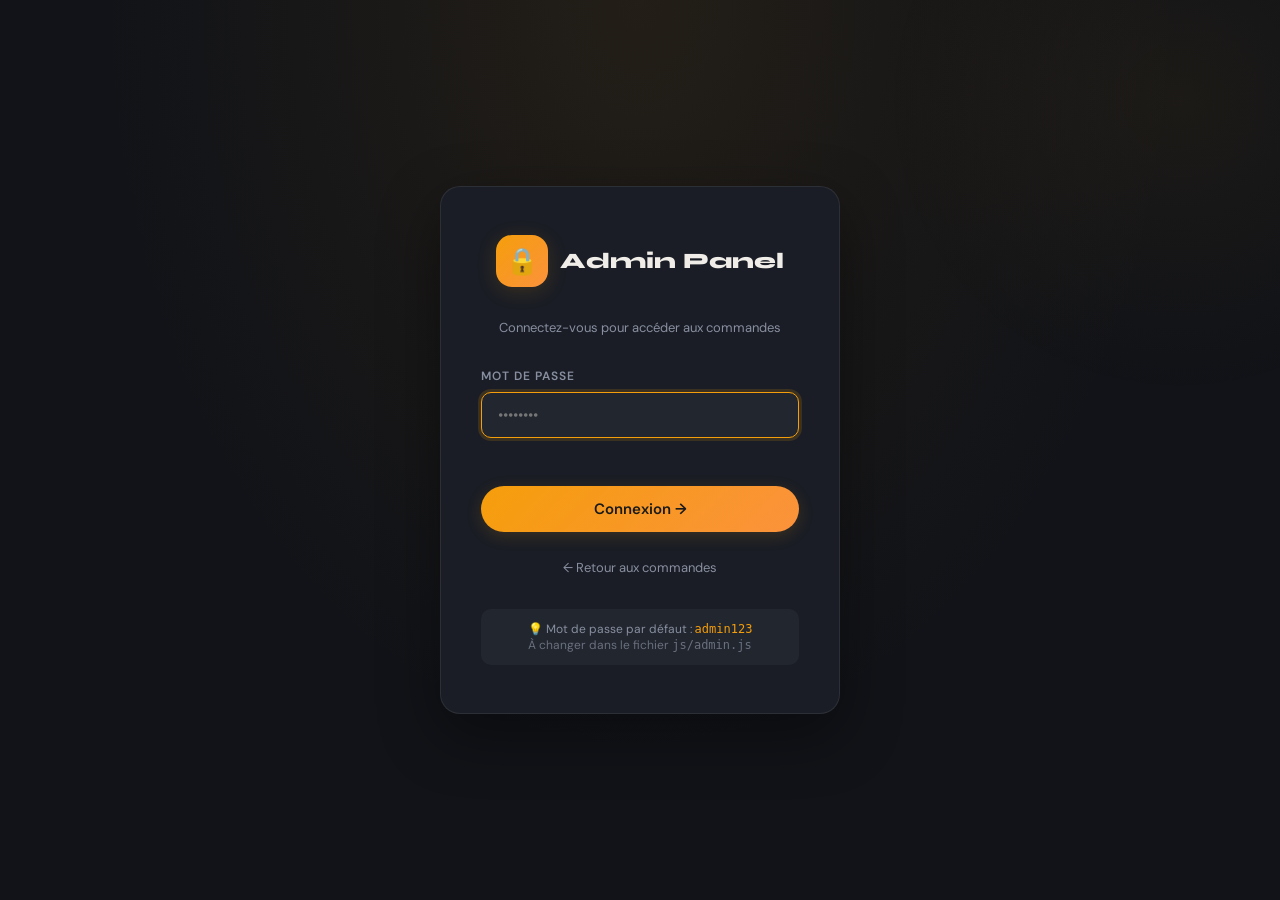
==== admin.html @ c1711d91 "Add files via upload" ====
<!DOCTYPE html>
<html lang="fr">
<head>
  <meta charset="UTF-8">
  <meta name="viewport" content="width=device-width, initial-scale=1.0">
  <title>Admin – CuisineOrder</title>
  <link rel="stylesheet" href="css/style.css">
  <style>
    body::before {
      content: '';
      position: fixed;
      top: -200px; right: -200px;
      width: 600px; height: 600px;
      background: radial-gradient(circle, rgba(245,158,11,.05) 0%, transparent 70%);
      pointer-events: none;
    }
  </style>
</head>
<body>

<!-- ── HEADER (Admin) ── -->
<header class="header" id="adminHeader" style="display:none">
  <a href="index.html" class="header-logo">
    <div class="logo-icon">🍕</div>
    <span class="logo-text">CuisineOrder</span>
  </a>
  <div style="display:flex;align-items:center;gap:8px;">
    <span style="font-size:12px;color:var(--text-muted);font-weight:500;">🔒 Panel Admin</span>
  </div>
  <div class="header-actions">
    <a href="index.html" class="btn btn-ghost">← Commandes</a>
    <button class="btn btn-danger" id="btnLogout">Déconnexion</button>
  </div>
</header>

<!-- ── LOGIN SCREEN ── -->
<div class="login-screen" id="loginScreen">
  <div class="login-card">
    <div class="login-logo">
      <div class="login-logo-icon">🔒</div>
      <div class="login-logo-text">Admin Panel</div>
    </div>
    <p class="login-sub">Connectez-vous pour accéder aux commandes</p>

    <form id="loginForm">
      <div class="form-group">
        <label class="form-label" for="passwordInput">Mot de passe</label>
        <input type="password" class="form-input" id="passwordInput"
               placeholder="••••••••" autocomplete="current-password">
      </div>
      <div class="login-error" id="loginError"></div>
      <button type="submit" class="btn btn-primary" style="width:100%;justify-content:center;font-size:15px;padding:13px;">
        Connexion →
      </button>
    </form>

    <div style="margin-top:24px;text-align:center;">
      <a href="index.html" style="font-size:13px;color:var(--text-muted);text-decoration:none;">
        ← Retour aux commandes
      </a>
    </div>

    <div style="margin-top:32px;padding:12px;background:var(--bg-3);border-radius:10px;font-size:12px;color:var(--text-muted);text-align:center;">
      💡 Mot de passe par défaut : <code style="color:var(--accent)">admin123</code><br>
      <span style="opacity:.7">À changer dans le fichier <code>js/admin.js</code></span>
    </div>
  </div>
</div>

<!-- ── DASHBOARD ── -->
<div id="dashboard" style="display:none">
  <div class="dashboard">

    <div class="dashboard-header">
      <div>
        <h1 class="section-title">📊 Tableau de Bord</h1>
        <p class="section-sub">Gérez toutes les commandes passées</p>
      </div>
      <div style="display:flex;gap:10px;flex-wrap:wrap;">
        <button class="btn btn-ghost" id="btnExport">📥 Export CSV</button>
        <button class="btn btn-danger" id="btnDeleteAll">🗑️ Tout supprimer</button>
      </div>
    </div>

    <!-- Stats -->
    <div class="stats-grid">
      <div class="stat-card">
        <div class="stat-value" id="statTotal">0</div>
        <div class="stat-label">Total commandes</div>
      </div>
      <div class="stat-card">
        <div class="stat-value" id="statPending" style="color:#f59e0b">0</div>
        <div class="stat-label">En attente</div>
      </div>
      <div class="stat-card">
        <div class="stat-value" id="statDone" style="color:#22c55e">0</div>
        <div class="stat-label">Reçues</div>
      </div>
      <div class="stat-card">
        <div class="stat-value" id="statWeek" style="color:#60a5fa">0</div>
        <div class="stat-label">Cette semaine</div>
      </div>
    </div>

    <!-- Filters -->
    <div class="orders-toolbar">
      <select class="filter-select" id="filterStatus">
        <option value="all">Tous les statuts</option>
        <option value="en_attente">⏳ En attente</option>
        <option value="en_cours">🔄 En cours</option>
        <option value="reçue">✅ Reçue</option>
      </select>
      <input type="text" class="filter-input" id="filterSearch"
             placeholder="🔍 Rechercher…">
    </div>

    <!-- Orders list -->
    <div id="ordersList">
      <!-- Généré par JS -->
    </div>
  </div>
</div>

<!-- Toast -->
<div class="toast" id="toast"></div>

<script src="js/products.js"></script>
<script src="js/admin.js"></script>
<script>
  // Show header when dashboard is visible
  const obs = new MutationObserver(() => {
    const dash = document.getElementById('dashboard');
    const hdr  = document.getElementById('adminHeader');
    if (dash && dash.style.display !== 'none') hdr.style.display = 'flex';
    else hdr.style.display = 'none';
  });
  obs.observe(document.getElementById('dashboard'), { attributes: true });
</script>
</body>
</html>
---- css/style.css ----
@import url('https://fonts.googleapis.com/css2?family=Syne:wght@700;800&family=DM+Sans:wght@400;500;600&family=Noto+Sans+Bengali:wght@400;600;700&display=swap');

:root {
  --bg:#111318; --bg-2:#1a1d25; --bg-3:#22262f;
  --border:rgba(255,255,255,.08); --text:#f0ede8; --text-muted:#888fa0;
  --accent:#f59e0b; --accent-2:#fb923c; --accent-glow:rgba(245,158,11,.15);
  --red:#ef4444; --green:#22c55e; --radius:14px; --shadow:0 4px 24px rgba(0,0,0,.4);
  --header-h:64px; --mob-header-h:56px; --bottom-nav-h:68px;
}

*,*::before,*::after{box-sizing:border-box;margin:0;padding:0}
html{font-size:16px;-webkit-text-size-adjust:100%}
body{font-family:'DM Sans',sans-serif;background:var(--bg);color:var(--text);min-height:100vh;overflow-x:hidden}
::-webkit-scrollbar{width:5px;height:5px}
::-webkit-scrollbar-track{background:var(--bg-2)}
::-webkit-scrollbar-thumb{background:var(--bg-3);border-radius:3px}

.btn{display:inline-flex;align-items:center;gap:6px;padding:9px 18px;border-radius:30px;font-family:'DM Sans',sans-serif;font-size:13px;font-weight:600;cursor:pointer;border:none;transition:all .2s;text-decoration:none;white-space:nowrap;-webkit-tap-highlight-color:transparent}
.btn-primary{background:linear-gradient(135deg,var(--accent),var(--accent-2));color:#1a1a1a;box-shadow:0 4px 16px var(--accent-glow)}
.btn-primary:hover{transform:translateY(-1px);box-shadow:0 6px 20px var(--accent-glow)}
.btn-primary:active{transform:scale(.97)}
.btn-ghost{background:var(--bg-3);color:var(--text);border:1px solid var(--border)}
.btn-ghost:hover{border-color:var(--accent)}
.btn-danger{background:rgba(239,68,68,.15);color:var(--red);border:1px solid rgba(239,68,68,.3)}
.btn-danger:hover{background:rgba(239,68,68,.25)}

/* ── SHARED PRODUCT + CART ── */
.product-card{background:var(--bg-2);border:1px solid var(--border);border-radius:12px;overflow:hidden;transition:transform .2s,border-color .2s,box-shadow .2s}
.product-card.in-cart{border-color:rgba(245,158,11,.5);box-shadow:0 0 0 1px var(--accent-glow)}
.product-img-wrap{position:relative;aspect-ratio:4/3;overflow:hidden;background:var(--bg-3)}
.product-img-wrap img{width:100%;height:100%;object-fit:cover;transition:transform .3s}
.product-cat-badge{position:absolute;top:7px;left:7px;width:26px;height:26px;border-radius:50%;display:flex;align-items:center;justify-content:center;font-size:13px;backdrop-filter:blur(4px);border:1px solid rgba(255,255,255,.15)}
.cart-indicator{position:absolute;top:7px;right:7px;width:24px;height:24px;background:var(--accent);border-radius:50%;display:flex;align-items:center;justify-content:center;font-size:11px;font-weight:700;color:#1a1a1a}
.product-info{padding:10px 12px}
.product-name{font-family:'Syne',sans-serif;font-size:13px;font-weight:700;margin-bottom:1px;line-height:1.25}
.product-name-bn{font-family:'Noto Sans Bengali',sans-serif;font-size:11px;font-weight:600;color:var(--accent);margin-bottom:6px;line-height:1.35}
.product-unit{font-size:10px;color:var(--text-muted);margin-bottom:8px}
.product-qty-controls{display:flex;align-items:center;gap:5px}
.qty-btn{width:32px;height:32px;border-radius:8px;border:1px solid var(--border);background:var(--bg-3);color:var(--text);font-size:18px;cursor:pointer;display:flex;align-items:center;justify-content:center;transition:all .15s;flex-shrink:0;line-height:1;-webkit-tap-highlight-color:transparent}
.qty-btn:active:not(:disabled){transform:scale(.91)}
.qty-btn:disabled{opacity:.3}
.qty-btn.plus{background:var(--accent);color:#1a1a1a;border-color:var(--accent)}
.qty-input{flex:1;height:32px;background:var(--bg-3);border:1px solid var(--border);border-radius:8px;color:var(--text);font-family:'DM Sans',sans-serif;font-size:14px;font-weight:600;text-align:center;outline:none;-moz-appearance:textfield;min-width:0}
.qty-input::-webkit-outer-spin-button,.qty-input::-webkit-inner-spin-button{-webkit-appearance:none}
.qty-input:focus{border-color:var(--accent)}

.cart-empty{display:flex;flex-direction:column;align-items:center;justify-content:center;height:200px;gap:8px;color:var(--text-muted);text-align:center}
.cart-empty-icon{font-size:40px;opacity:.5}
.cart-empty small{font-size:12px;opacity:.7}
.cart-section{margin-bottom:16px}
.cart-section-title{font-size:10px;font-weight:700;text-transform:uppercase;letter-spacing:1px;padding-bottom:6px;border-bottom:1px solid var(--border);margin-bottom:8px}
.cart-item{display:flex;align-items:center;justify-content:space-between;padding:7px 4px;border-radius:6px;transition:background .15s}
.cart-item:hover{background:var(--bg-3)}
.cart-item-names{display:flex;flex-direction:column;flex:1;min-width:0}
.cart-item-name{font-size:12px;white-space:nowrap;overflow:hidden;text-overflow:ellipsis}
.cart-item-name-bn{font-family:'Noto Sans Bengali',sans-serif;font-size:11px;color:var(--accent);font-weight:600;white-space:nowrap;overflow:hidden;text-overflow:ellipsis}
.cart-item-right{display:flex;align-items:center;gap:8px}
.cart-item-qty{font-size:12px;font-weight:600;color:var(--accent);white-space:nowrap}
.cart-item-remove{width:20px;height:20px;border-radius:50%;background:none;border:1px solid var(--border);color:var(--text-muted);font-size:14px;cursor:pointer;display:flex;align-items:center;justify-content:center;transition:all .15s;line-height:1}
.cart-item-remove:hover{background:var(--red);color:white;border-color:var(--red)}

.empty-state{grid-column:1/-1;text-align:center;padding:60px 20px;color:var(--text-muted)}
.empty-icon{font-size:48px;margin-bottom:12px}

.toast{position:fixed;left:50%;transform:translateX(-50%) translateY(30px);background:var(--bg-3);color:var(--text);padding:11px 22px;border-radius:30px;font-size:14px;font-weight:500;border:1px solid var(--border);box-shadow:var(--shadow);z-index:9999;transition:transform .3s cubic-bezier(.34,1.56,.64,1),opacity .3s;opacity:0;pointer-events:none;white-space:nowrap}
.toast.show{transform:translateX(-50%) translateY(0);opacity:1}
.toast.error{border-color:rgba(239,68,68,.4)}

/* ════════════════════════════
   DESKTOP  ≥ 900px
════════════════════════════ */
@media(min-width:900px){
  .toast{bottom:24px}
  .mobile-header,.mobile-cat-chips,.mobile-fab,.mobile-bottom-nav,.cart-overlay,.cart-bottom-sheet{display:none!important}

  .header{position:sticky;top:0;z-index:100;background:rgba(17,19,24,.92);backdrop-filter:blur(16px);border-bottom:1px solid var(--border);padding:0 24px;height:var(--header-h);display:flex;align-items:center;justify-content:space-between;gap:16px}
  .header-logo{display:flex;align-items:center;gap:10px;text-decoration:none;flex-shrink:0}
  .logo-icon{width:36px;height:36px;background:linear-gradient(135deg,var(--accent),var(--accent-2));border-radius:10px;display:flex;align-items:center;justify-content:center;font-size:18px;box-shadow:0 0 16px var(--accent-glow)}
  .logo-text{font-family:'Syne',sans-serif;font-size:18px;font-weight:800;color:var(--text)}
  .header-search{flex:1;max-width:400px;position:relative}
  .header-search input{width:100%;padding:9px 16px 9px 40px;background:var(--bg-3);border:1px solid var(--border);border-radius:30px;color:var(--text);font-family:'DM Sans',sans-serif;font-size:14px;outline:none;transition:border-color .2s,box-shadow .2s}
  .header-search input:focus{border-color:var(--accent);box-shadow:0 0 0 3px var(--accent-glow)}
  .header-search .search-icon{position:absolute;left:13px;top:50%;transform:translateY(-50%);color:var(--text-muted);pointer-events:none}
  .header-actions{display:flex;align-items:center;gap:10px}

  .layout{display:grid;grid-template-columns:230px 1fr 340px;min-height:calc(100vh - var(--header-h))}

  .sidebar{background:var(--bg-2);border-right:1px solid var(--border);padding:20px 12px;position:sticky;top:var(--header-h);height:calc(100vh - var(--header-h));overflow-y:auto}
  .sidebar-title{font-size:10px;font-weight:700;text-transform:uppercase;letter-spacing:1.5px;color:var(--text-muted);padding:0 8px;margin-bottom:12px}
  .cat-btn{width:100%;display:flex;align-items:center;gap:10px;padding:9px 12px;border-radius:10px;background:none;border:none;color:var(--text-muted);font-family:'DM Sans',sans-serif;cursor:pointer;transition:all .15s;text-align:left;margin-bottom:2px}
  .cat-btn:hover{background:var(--bg-3);color:var(--text)}
  .cat-btn.active{background:var(--accent-glow);color:var(--accent);border:1px solid rgba(245,158,11,.2)}
  .cat-icon{font-size:17px;flex-shrink:0}
  .cat-label{display:flex;flex-direction:column;line-height:1.25;min-width:0}
  .cat-fr{font-size:12px;font-weight:600;white-space:nowrap;overflow:hidden;text-overflow:ellipsis}
  .cat-bn{font-family:'Noto Sans Bengali',sans-serif;font-size:11px;font-weight:600;white-space:nowrap;overflow:hidden;text-overflow:ellipsis}
  .cat-btn:not(.active) .cat-bn{color:var(--text-muted);opacity:.75}
  .cat-btn.active .cat-bn{color:var(--accent)}

  .main-content{padding:24px;overflow-y:auto}
  .section-title{font-family:'Syne',sans-serif;font-size:22px;font-weight:800;margin-bottom:4px}
  .section-sub{font-size:13px;color:var(--text-muted);margin-bottom:20px}
  .products-grid{display:grid;grid-template-columns:repeat(auto-fill,minmax(190px,1fr));gap:16px}
  .product-card:hover{transform:translateY(-2px);border-color:rgba(245,158,11,.3);box-shadow:0 8px 24px rgba(0,0,0,.3)}
  .product-card:hover .product-img-wrap img{transform:scale(1.05)}

  .cart-panel{background:var(--bg-2);border-left:1px solid var(--border);position:sticky;top:var(--header-h);height:calc(100vh - var(--header-h));display:flex;flex-direction:column}
  .cart-header{padding:20px;border-bottom:1px solid var(--border);display:flex;align-items:center;justify-content:space-between;flex-shrink:0}
  .cart-title{font-family:'Syne',sans-serif;font-size:16px;font-weight:800}
  .cart-title span{color:var(--text-muted);font-weight:400;font-size:13px;margin-left:6px}
  .cart-body{flex:1;overflow-y:auto;padding:12px}
  .cart-footer{padding:16px;border-top:1px solid var(--border);flex-shrink:0}
  .cart-footer-btns{display:flex;flex-direction:column;gap:8px}
  .cart-note{width:100%;padding:8px 12px;background:var(--bg-3);border:1px solid var(--border);border-radius:10px;color:var(--text);font-family:'DM Sans',sans-serif;font-size:13px;resize:none;outline:none;margin-bottom:12px;transition:border-color .2s}
  .cart-note:focus{border-color:var(--accent)}
}

/* ════════════════════════════
   MOBILE  < 900px
════════════════════════════ */
@media(max-width:899px){
  .toast{bottom:calc(var(--bottom-nav-h) + 12px)}
  .header,.sidebar,.cart-panel,.section-title,.section-sub{display:none!important}
  body{padding-bottom:var(--bottom-nav-h)}

  /* Mobile header */
  .mobile-header{position:sticky;top:0;z-index:200;background:rgba(17,19,24,.96);backdrop-filter:blur(16px);border-bottom:1px solid var(--border);padding:0 14px;height:var(--mob-header-h);display:flex;align-items:center;gap:10px}
  .mobile-logo{display:flex;align-items:center;gap:8px;text-decoration:none;flex-shrink:0}
  .mobile-logo-icon{width:32px;height:32px;background:linear-gradient(135deg,var(--accent),var(--accent-2));border-radius:9px;display:flex;align-items:center;justify-content:center;font-size:16px;box-shadow:0 0 12px var(--accent-glow)}
  .mobile-logo-text{font-family:'Syne',sans-serif;font-size:15px;font-weight:800;color:var(--text)}
  .mobile-search{flex:1;position:relative}
  .mobile-search input{width:100%;padding:8px 12px 8px 33px;background:var(--bg-3);border:1px solid var(--border);border-radius:24px;color:var(--text);font-family:'DM Sans',sans-serif;font-size:14px;outline:none;transition:border-color .2s}
  .mobile-search input:focus{border-color:var(--accent)}
  .mobile-search .search-icon{position:absolute;left:11px;top:50%;transform:translateY(-50%);color:var(--text-muted);font-size:13px;pointer-events:none}
  .mobile-header-btn{width:36px;height:36px;border-radius:50%;background:var(--bg-3);border:1px solid var(--border);display:flex;align-items:center;justify-content:center;font-size:16px;text-decoration:none;flex-shrink:0;cursor:pointer;-webkit-tap-highlight-color:transparent;color:var(--text)}

  /* Category chips */
  .mobile-cat-chips{position:sticky;top:var(--mob-header-h);z-index:190;background:rgba(17,19,24,.95);backdrop-filter:blur(12px);border-bottom:1px solid var(--border);padding:10px 14px;display:flex;gap:8px;overflow-x:auto;overflow-y:hidden;scrollbar-width:none;-webkit-overflow-scrolling:touch}
  .mobile-cat-chips::-webkit-scrollbar{display:none}
  .chip{display:flex;align-items:center;gap:5px;padding:7px 12px;border-radius:30px;background:var(--bg-3);border:1px solid var(--border);color:var(--text-muted);font-family:'DM Sans',sans-serif;font-size:11px;font-weight:600;white-space:nowrap;cursor:pointer;flex-shrink:0;transition:all .15s;-webkit-tap-highlight-color:transparent}
  .chip.active{background:var(--accent-glow);border-color:rgba(245,158,11,.35);color:var(--accent)}
  .chip-icon{font-size:14px}
  .chip-labels{display:flex;flex-direction:column;line-height:1.2}
  .chip-fr{font-size:11px}
  .chip-bn{font-family:'Noto Sans Bengali',sans-serif;font-size:9.5px;opacity:.8}

  /* Grid */
  .layout{display:block}
  .main-content{padding:12px 12px 24px}
  .products-grid{display:grid;grid-template-columns:repeat(2,1fr);gap:10px}

  /* FAB */
  .mobile-fab{position:fixed;bottom:calc(var(--bottom-nav-h) + 14px);right:16px;z-index:300;width:56px;height:56px;background:linear-gradient(135deg,var(--accent),var(--accent-2));border-radius:50%;border:none;display:flex;align-items:center;justify-content:center;font-size:22px;cursor:pointer;box-shadow:0 6px 24px var(--accent-glow),0 2px 8px rgba(0,0,0,.4);transition:transform .2s;-webkit-tap-highlight-color:transparent}
  .mobile-fab:active{transform:scale(.91)}
  .mobile-fab-badge{position:absolute;top:-2px;right:-2px;min-width:19px;height:19px;background:#1a1a1a;color:var(--accent);font-size:10px;font-weight:700;border-radius:10px;display:flex;align-items:center;justify-content:center;padding:0 4px;border:2px solid var(--accent)}

  /* Bottom nav */
  .mobile-bottom-nav{position:fixed;bottom:0;left:0;right:0;z-index:250;height:var(--bottom-nav-h);background:rgba(26,29,37,.97);backdrop-filter:blur(20px);border-top:1px solid var(--border);display:flex;align-items:center;justify-content:space-around;padding:0 4px;padding-bottom:env(safe-area-inset-bottom)}
  .nav-item{display:flex;flex-direction:column;align-items:center;gap:2px;padding:8px 10px;border-radius:12px;border:none;background:none;color:var(--text-muted);font-family:'DM Sans',sans-serif;cursor:pointer;text-decoration:none;transition:color .15s;flex:1;-webkit-tap-highlight-color:transparent;position:relative}
  .nav-item.active{color:var(--accent)}
  .nav-item:active{transform:scale(.91)}
  .nav-icon{font-size:20px;line-height:1}
  .nav-label-fr{font-size:9.5px;font-weight:600}
  .nav-label-bn{font-family:'Noto Sans Bengali',sans-serif;font-size:8.5px;opacity:.75}
  .nav-cart-badge{position:absolute;top:4px;right:6px;min-width:16px;height:16px;background:var(--accent);color:#1a1a1a;font-size:9px;font-weight:700;border-radius:8px;display:flex;align-items:center;justify-content:center;padding:0 3px}

  /* Cart overlay */
  .cart-overlay{position:fixed;inset:0;background:rgba(0,0,0,.65);z-index:400;backdrop-filter:blur(3px);display:none;opacity:0;transition:opacity .3s}
  .cart-overlay.open{display:block;opacity:1}

  /* Cart bottom sheet */
  .cart-bottom-sheet{position:fixed;left:0;right:0;bottom:0;z-index:500;background:var(--bg-2);border-radius:20px 20px 0 0;border-top:1px solid var(--border);transform:translateY(100%);transition:transform .35s cubic-bezier(.4,0,.2,1);max-height:88vh;display:flex;flex-direction:column;padding-bottom:env(safe-area-inset-bottom)}
  .cart-bottom-sheet.open{transform:translateY(0)}
  .sheet-handle{width:36px;height:4px;background:var(--border);border-radius:2px;margin:12px auto 0;flex-shrink:0}
  .sheet-header{display:flex;align-items:center;justify-content:space-between;padding:14px 20px 12px;border-bottom:1px solid var(--border);flex-shrink:0}
  .sheet-title{font-family:'Syne',sans-serif;font-size:17px;font-weight:800}
  .sheet-title span{color:var(--text-muted);font-weight:400;font-size:13px;margin-left:6px}
  .sheet-close{width:32px;height:32px;border-radius:50%;background:var(--bg-3);border:1px solid var(--border);color:var(--text);font-size:18px;cursor:pointer;display:flex;align-items:center;justify-content:center;-webkit-tap-highlight-color:transparent}
  .sheet-body{flex:1;overflow-y:auto;padding:12px 16px;-webkit-overflow-scrolling:touch}
  .sheet-footer{padding:12px 16px;border-top:1px solid var(--border);flex-shrink:0}
  .sheet-footer-btns{display:flex;flex-direction:column;gap:8px}
  .cart-note-mobile{width:100%;padding:10px 14px;background:var(--bg-3);border:1px solid var(--border);border-radius:12px;color:var(--text);font-family:'DM Sans',sans-serif;font-size:14px;resize:none;outline:none;margin-bottom:10px;transition:border-color .2s}
  .cart-note-mobile:focus{border-color:var(--accent)}
}

/* ── ADMIN ── */
.login-screen{min-height:100vh;display:flex;align-items:center;justify-content:center;padding:20px;background:radial-gradient(ellipse at 50% 0%,rgba(245,158,11,.08) 0%,transparent 60%)}
.login-card{background:var(--bg-2);border:1px solid var(--border);border-radius:20px;padding:48px 40px;width:100%;max-width:400px;box-shadow:0 20px 60px rgba(0,0,0,.4)}
@media(max-width:480px){.login-card{padding:32px 24px}}
.login-logo{display:flex;align-items:center;justify-content:center;gap:12px;margin-bottom:32px}
.login-logo-icon{width:52px;height:52px;background:linear-gradient(135deg,var(--accent),var(--accent-2));border-radius:16px;display:flex;align-items:center;justify-content:center;font-size:26px;box-shadow:0 4px 20px var(--accent-glow)}
.login-logo-text{font-family:'Syne',sans-serif;font-size:22px;font-weight:800}
.login-sub{font-size:13px;color:var(--text-muted);text-align:center;margin-bottom:32px}
.form-group{margin-bottom:16px}
.form-label{display:block;font-size:12px;font-weight:600;text-transform:uppercase;letter-spacing:1px;color:var(--text-muted);margin-bottom:8px}
.form-input{width:100%;padding:12px 16px;background:var(--bg-3);border:1px solid var(--border);border-radius:10px;color:var(--text);font-family:'DM Sans',sans-serif;font-size:15px;outline:none;transition:border-color .2s,box-shadow .2s}
.form-input:focus{border-color:var(--accent);box-shadow:0 0 0 3px var(--accent-glow)}
.login-error{font-size:13px;color:var(--red);min-height:20px;margin-bottom:12px}
.dashboard{padding:24px;max-width:1200px;margin:0 auto}
@media(max-width:600px){.dashboard{padding:16px}}
.dashboard-header{display:flex;align-items:center;justify-content:space-between;margin-bottom:28px;flex-wrap:wrap;gap:12px}
.stats-grid{display:grid;grid-template-columns:repeat(4,1fr);gap:16px;margin-bottom:28px}
@media(max-width:600px){.stats-grid{grid-template-columns:repeat(2,1fr);gap:10px}}
.stat-card{background:var(--bg-2);border:1px solid var(--border);border-radius:var(--radius);padding:20px;text-align:center}
.stat-value{font-family:'Syne',sans-serif;font-size:36px;font-weight:800;color:var(--accent);line-height:1;margin-bottom:4px}
.stat-label{font-size:12px;color:var(--text-muted);font-weight:500}
.orders-toolbar{display:flex;gap:12px;margin-bottom:20px;flex-wrap:wrap;align-items:center}
.filter-select{padding:8px 14px;background:var(--bg-3);border:1px solid var(--border);border-radius:30px;color:var(--text);font-family:'DM Sans',sans-serif;font-size:13px;outline:none;cursor:pointer}
.filter-input{padding:8px 16px;background:var(--bg-3);border:1px solid var(--border);border-radius:30px;color:var(--text);font-family:'DM Sans',sans-serif;font-size:13px;outline:none;width:200px}
.filter-input::placeholder{color:var(--text-muted)}
.order-card{background:var(--bg-2);border:1px solid var(--border);border-radius:var(--radius);margin-bottom:16px;overflow:hidden;transition:border-color .2s}
.order-card:hover{border-color:rgba(245,158,11,.3)}
.order-header{display:flex;align-items:center;justify-content:space-between;padding:16px 20px;border-bottom:1px solid var(--border);flex-wrap:wrap;gap:12px}
.order-meta{display:flex;align-items:center;gap:12px}
.order-id{font-family:'Syne',sans-serif;font-size:18px;font-weight:800;color:var(--accent)}
.order-date{font-size:13px;font-weight:600;text-transform:capitalize}
.order-time{font-size:12px;color:var(--text-muted)}
.order-actions{display:flex;align-items:center;gap:8px;flex-wrap:wrap}
.status-badge{padding:4px 12px;border-radius:30px;font-size:12px;font-weight:600;white-space:nowrap}
.status-pending{background:rgba(245,158,11,.15);color:var(--accent)}
.status-progress{background:rgba(59,130,246,.15);color:#60a5fa}
.status-done{background:rgba(34,197,94,.15);color:var(--green)}
.status-select{padding:4px 10px;background:var(--bg-3);border:1px solid var(--border);border-radius:8px;color:var(--text);font-size:12px;cursor:pointer;font-family:'DM Sans',sans-serif;outline:none}
.btn-print-order,.btn-delete-order{width:32px;height:32px;border-radius:8px;border:1px solid var(--border);background:var(--bg-3);color:var(--text);font-size:15px;cursor:pointer;display:flex;align-items:center;justify-content:center;transition:all .15s}
.btn-print-order:hover{border-color:var(--accent)}
.btn-delete-order:hover{background:rgba(239,68,68,.2);border-color:rgba(239,68,68,.5)}
.order-note{padding:10px 20px;background:rgba(245,158,11,.06);border-bottom:1px solid var(--border);font-size:13px;color:var(--accent)}
.order-body{padding:16px 20px}
.order-cat{margin-bottom:14px}
.order-cat:last-child{margin-bottom:0}
.order-cat-label{display:block;font-size:11px;font-weight:700;text-transform:uppercase;letter-spacing:1px;margin-bottom:6px}
.order-items-list{display:flex;flex-wrap:wrap;gap:6px}
.order-item-chip{background:var(--bg-3);border:1px solid var(--border);border-radius:6px;padding:4px 10px;font-size:12px}
.order-item-chip strong{color:var(--accent)}
.chip-bn{font-family:'Noto Sans Bengali',sans-serif;font-size:10px;color:var(--accent);display:block;line-height:1.2}
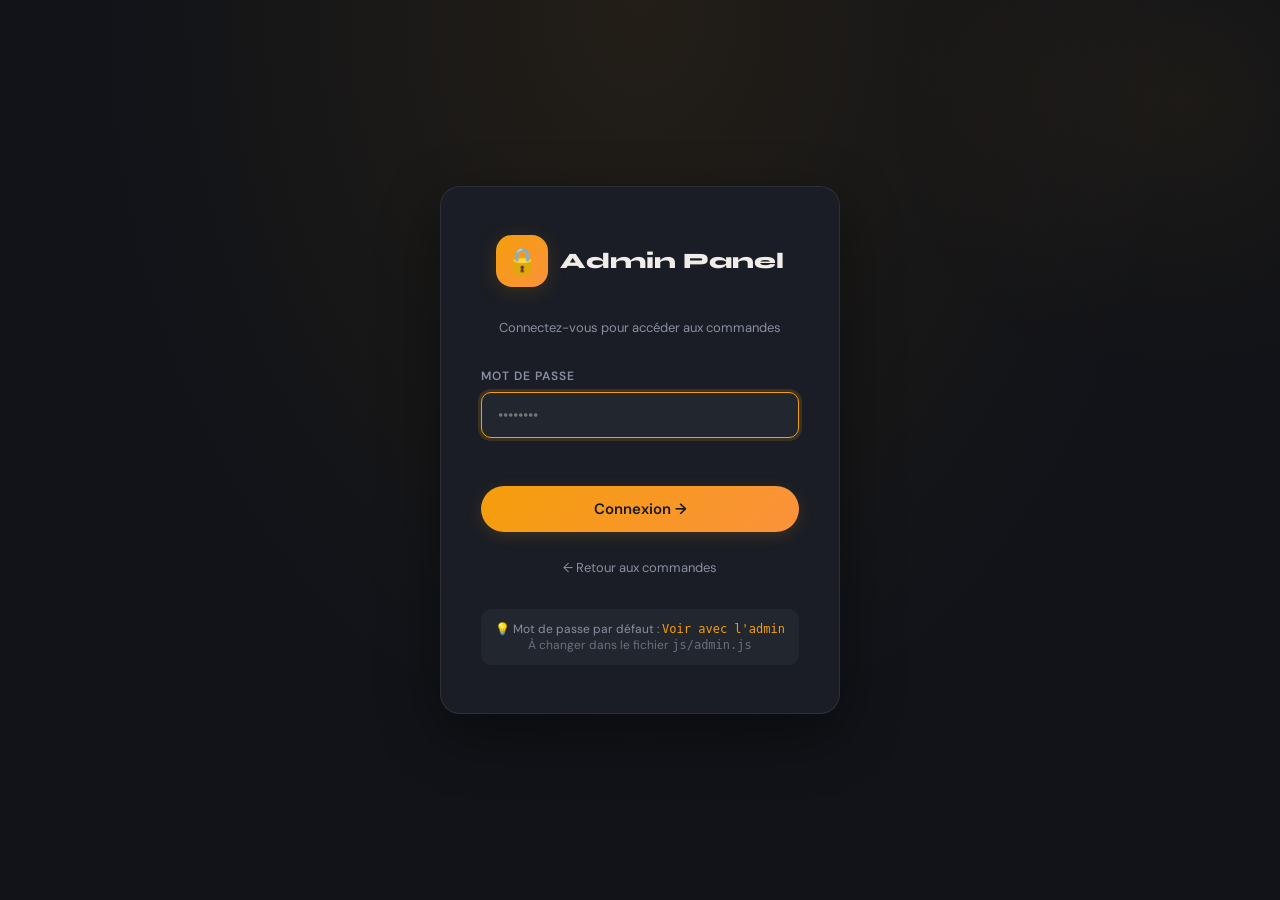
==== commit ee391032: "Add files via upload" ====
--- a/admin.html
+++ b/admin.html
@@ -61,7 +61,7 @@
     </div>
 
     <div style="margin-top:32px;padding:12px;background:var(--bg-3);border-radius:10px;font-size:12px;color:var(--text-muted);text-align:center;">
-      💡 Mot de passe par défaut : <code style="color:var(--accent)">admin123</code><br>
+      💡 Mot de passe par défaut : <code style="color:var(--accent)">Voir avec l'admin</code><br>
       <span style="opacity:.7">À changer dans le fichier <code>js/admin.js</code></span>
     </div>
   </div>
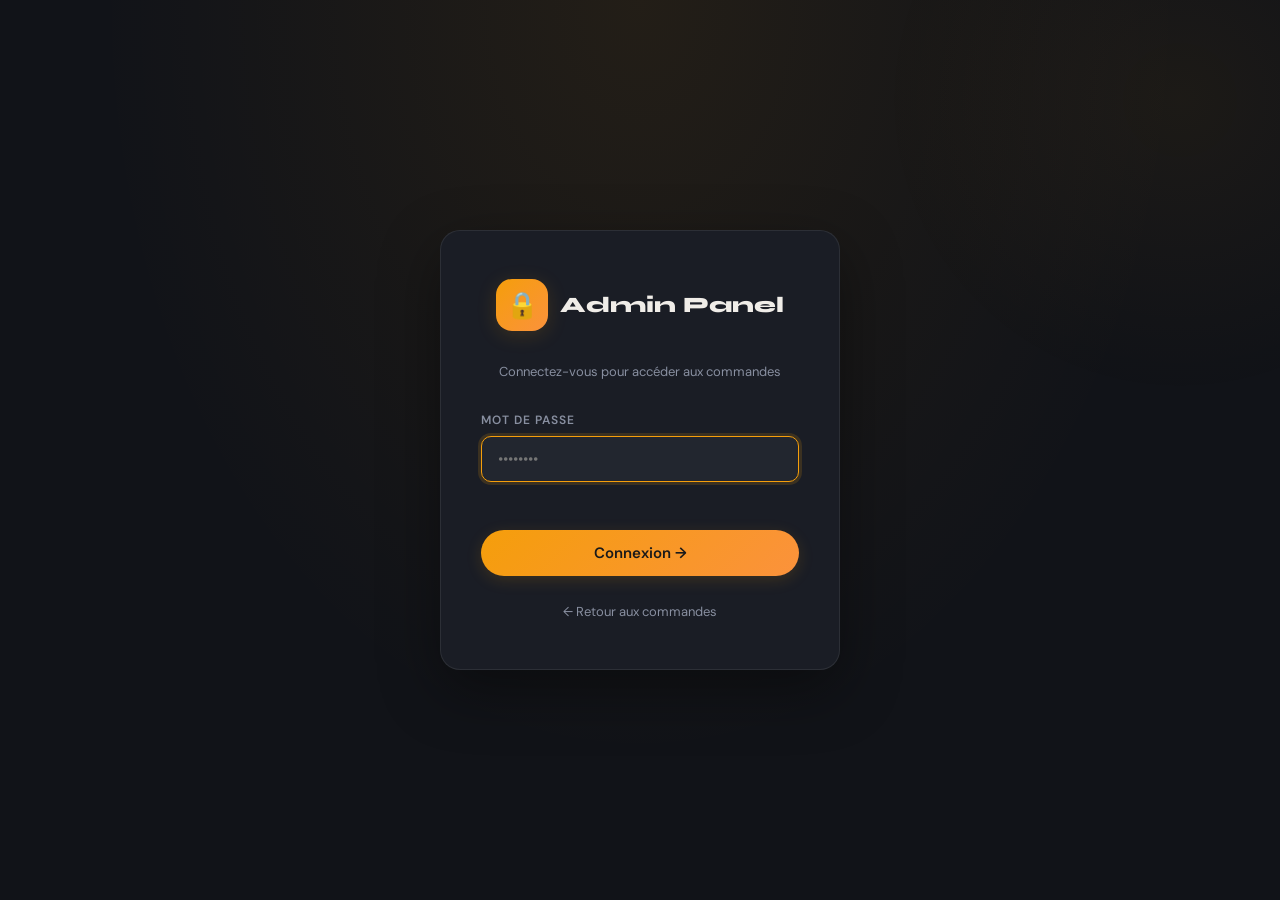
==== commit f1ec102e: "Add files via upload" ====
--- a/admin.html
+++ b/admin.html
@@ -59,13 +59,6 @@
         ← Retour aux commandes
       </a>
     </div>
-
-    <div style="margin-top:32px;padding:12px;background:var(--bg-3);border-radius:10px;font-size:12px;color:var(--text-muted);text-align:center;">
-      💡 Mot de passe par défaut : <code style="color:var(--accent)">Voir avec l'admin</code><br>
-      <span style="opacity:.7">À changer dans le fichier <code>js/admin.js</code></span>
-    </div>
-  </div>
-</div>
 
 <!-- ── DASHBOARD ── -->
 <div id="dashboard" style="display:none">
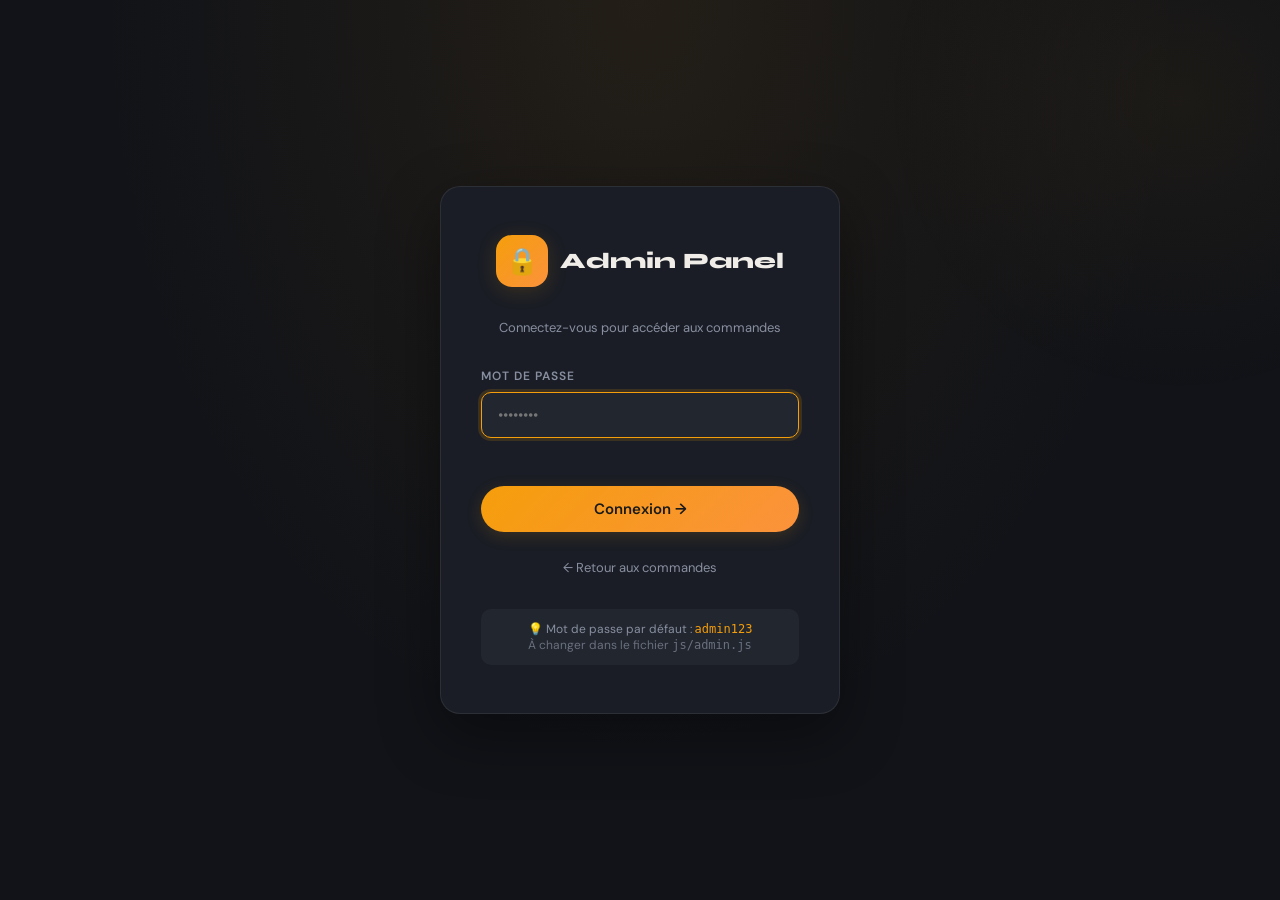
==== commit 330c28ea: "Add files via upload" ====
--- a/admin.html
+++ b/admin.html
@@ -59,6 +59,13 @@
         ← Retour aux commandes
       </a>
     </div>
+
+    <div style="margin-top:32px;padding:12px;background:var(--bg-3);border-radius:10px;font-size:12px;color:var(--text-muted);text-align:center;">
+      💡 Mot de passe par défaut : <code style="color:var(--accent)">admin123</code><br>
+      <span style="opacity:.7">À changer dans le fichier <code>js/admin.js</code></span>
+    </div>
+  </div>
+</div>
 
 <!-- ── DASHBOARD ── -->
 <div id="dashboard" style="display:none">
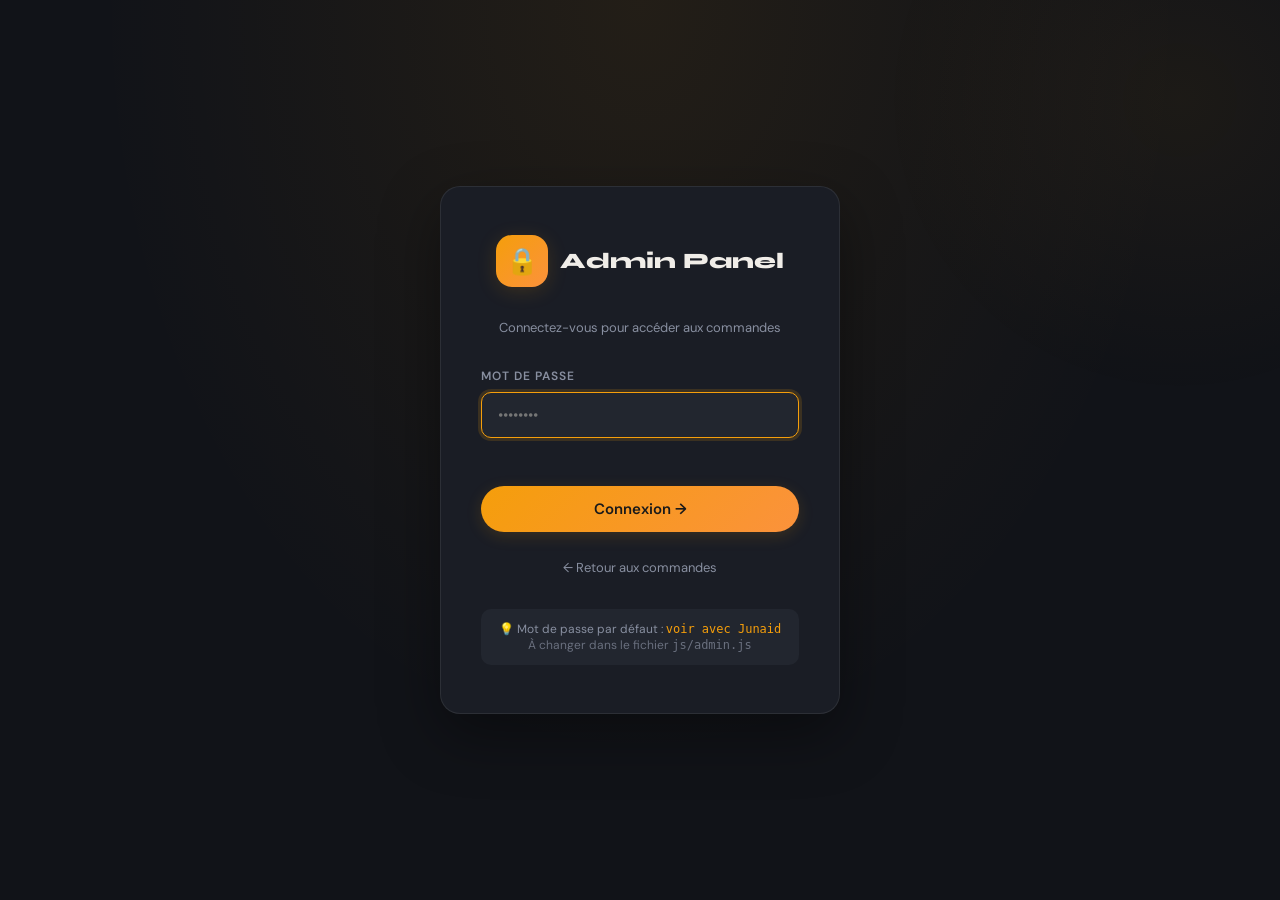
==== commit 965522d6: "Add files via upload" ====
--- a/admin.html
+++ b/admin.html
@@ -61,7 +61,7 @@
     </div>
 
     <div style="margin-top:32px;padding:12px;background:var(--bg-3);border-radius:10px;font-size:12px;color:var(--text-muted);text-align:center;">
-      💡 Mot de passe par défaut : <code style="color:var(--accent)">admin123</code><br>
+      💡 Mot de passe par défaut : <code style="color:var(--accent)">voir avec Junaid </code><br>
       <span style="opacity:.7">À changer dans le fichier <code>js/admin.js</code></span>
     </div>
   </div>
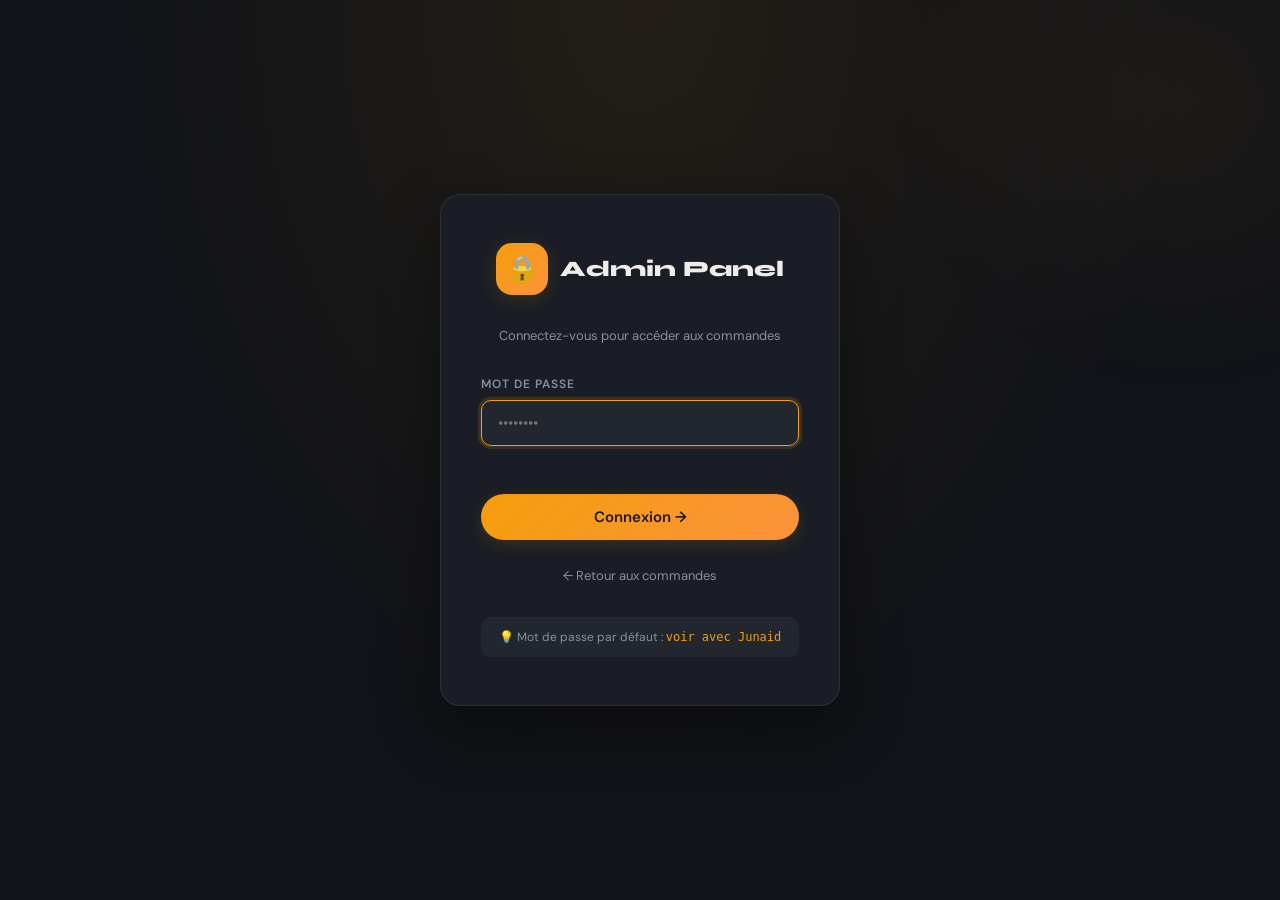
==== commit 47813987: "Add files via upload" ====
--- a/admin.html
+++ b/admin.html
@@ -62,7 +62,6 @@
 
     <div style="margin-top:32px;padding:12px;background:var(--bg-3);border-radius:10px;font-size:12px;color:var(--text-muted);text-align:center;">
       💡 Mot de passe par défaut : <code style="color:var(--accent)">voir avec Junaid </code><br>
-      <span style="opacity:.7">À changer dans le fichier <code>js/admin.js</code></span>
     </div>
   </div>
 </div>
